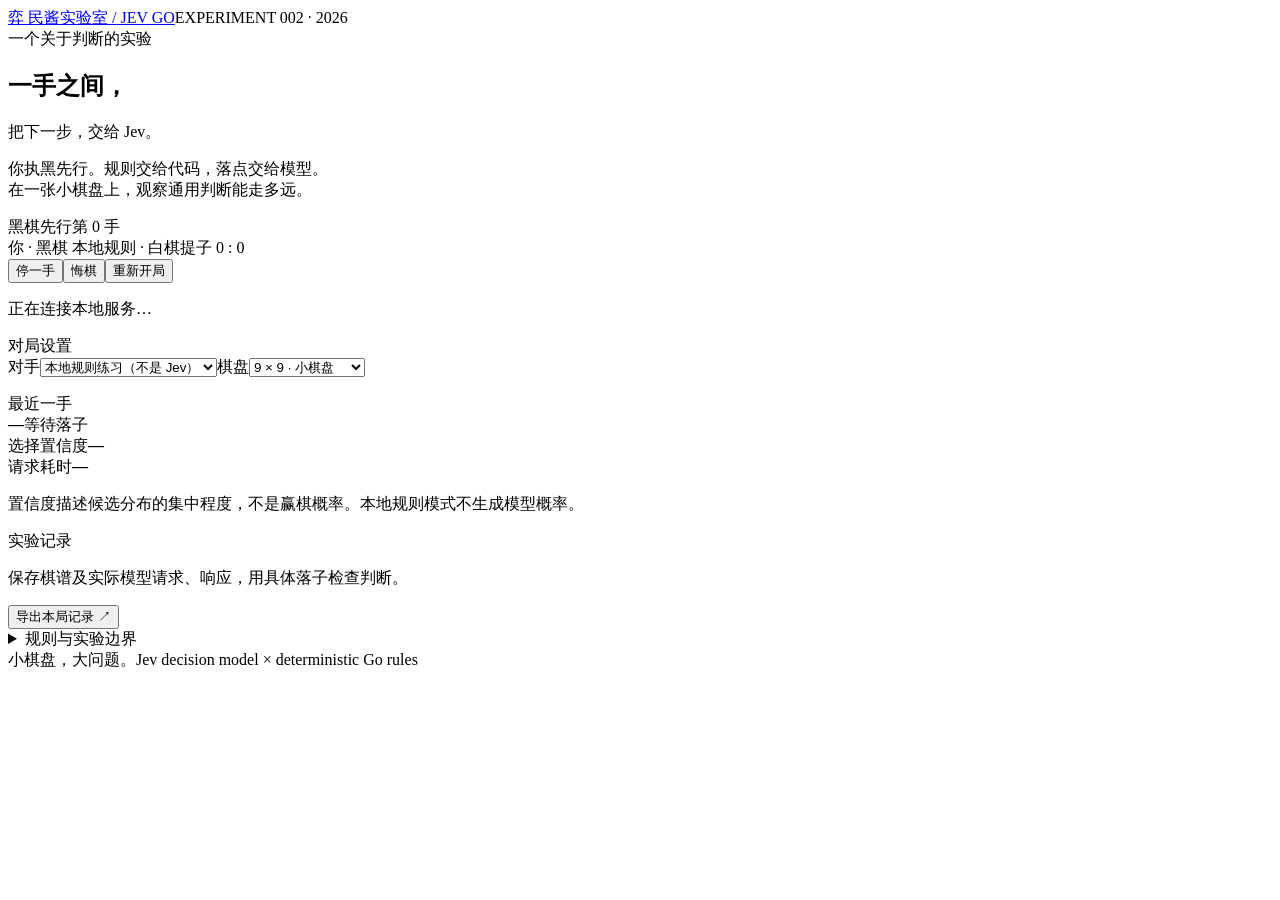
==== static/index.html @ 1c6504d1 "Add playable Jev Go experiment with screenshots and reproducible evidence" ====
<!doctype html><html lang="zh-CN"><head><meta charset="utf-8"><meta name="viewport" content="width=device-width,initial-scale=1"><title>一手之间 · Jev 围棋实验</title><link rel="stylesheet" href="/style.css"></head><body>
<header><a href="/" class="brand"><span class="mark">弈</span> 民酱实验室 <span class="slash">/</span> JEV GO</a><span class="edition">EXPERIMENT 002 · 2026</span></header>
<main><section class="intro"><div class="eyebrow">一个关于判断的实验</div><h1>一手之间<span>，</span></h1><p class="subtitle">把下一步，交给 Jev。</p><p class="description">你执黑先行。规则交给代码，落点交给模型。<br>在一张小棋盘上，观察通用判断能走多远。</p></section>
<div class="layout"><section class="table"><div class="table-head"><span id="turn">黑棋先行</span><span id="move-count">第 0 手</span></div><div class="board-wrap"><div id="board" role="group" aria-label="围棋棋盘"></div></div><div class="table-foot"><span><i class="dot black"></i> 你 · 黑棋</span><span><i class="dot white"></i> <span id="opponent-label">本地规则</span> · 白棋</span><span id="captures">提子 0 : 0</span></div><div class="actions"><button id="pass">停一手</button><button id="undo">悔棋</button><button id="reset">重新开局</button></div><p id="status" role="status" aria-live="polite">正在连接本地服务…</p></section>
<aside><section class="panel"><div class="eyebrow">对局设置</div><label for="mode">对手</label><select id="mode"><option value="local">本地规则练习（不是 Jev）</option><option value="jev">Jev · 真实模型</option><option value="human">双人同机</option></select><label for="size">棋盘</label><select id="size"><option value="9">9 × 9 · 小棋盘</option><option value="5">5 × 5 · 快速实验</option></select><p id="connection" class="small"></p></section>
<section class="panel decision"><div class="eyebrow">最近一手</div><div class="choice-row"><strong id="choice">—</strong><span id="provider">等待落子</span></div><div class="metrics"><div><span>选择置信度</span><strong id="confidence">—</strong></div><div><span>请求耗时</span><strong id="latency">—</strong></div></div><p class="small">置信度描述候选分布的集中程度，不是赢棋概率。本地规则模式不生成模型概率。</p><div id="alternatives"></div><button id="retry" hidden>重试模型落子</button></section>
<section class="panel"><div class="eyebrow">实验记录</div><p class="small">保存棋谱及实际模型请求、响应，用具体落子检查判断。</p><button id="export">导出本局记录 ↗</button><details><summary>规则与实验边界</summary><p>提子、禁自杀、全局同形禁着。连续两次停手结束，按盘上棋子和围住的空点计面积，白贴 6.5。</p><p>本实验不自动判死活、不提供数目协商。请先把死子提净再停手；未提净的棋子仍会计入面积。这不是赛事裁判程序。</p><p>模型接收全部合法落点及代码计算的一手战术特征。没有蒙特卡洛树搜索，也不在对局中更新模型权重。最多 500 手。</p></details></section></aside></div>
<footer><span>小棋盘，大问题。</span><span>Jev decision model × deterministic Go rules</span></footer></main><script src="/app.js"></script></body></html>
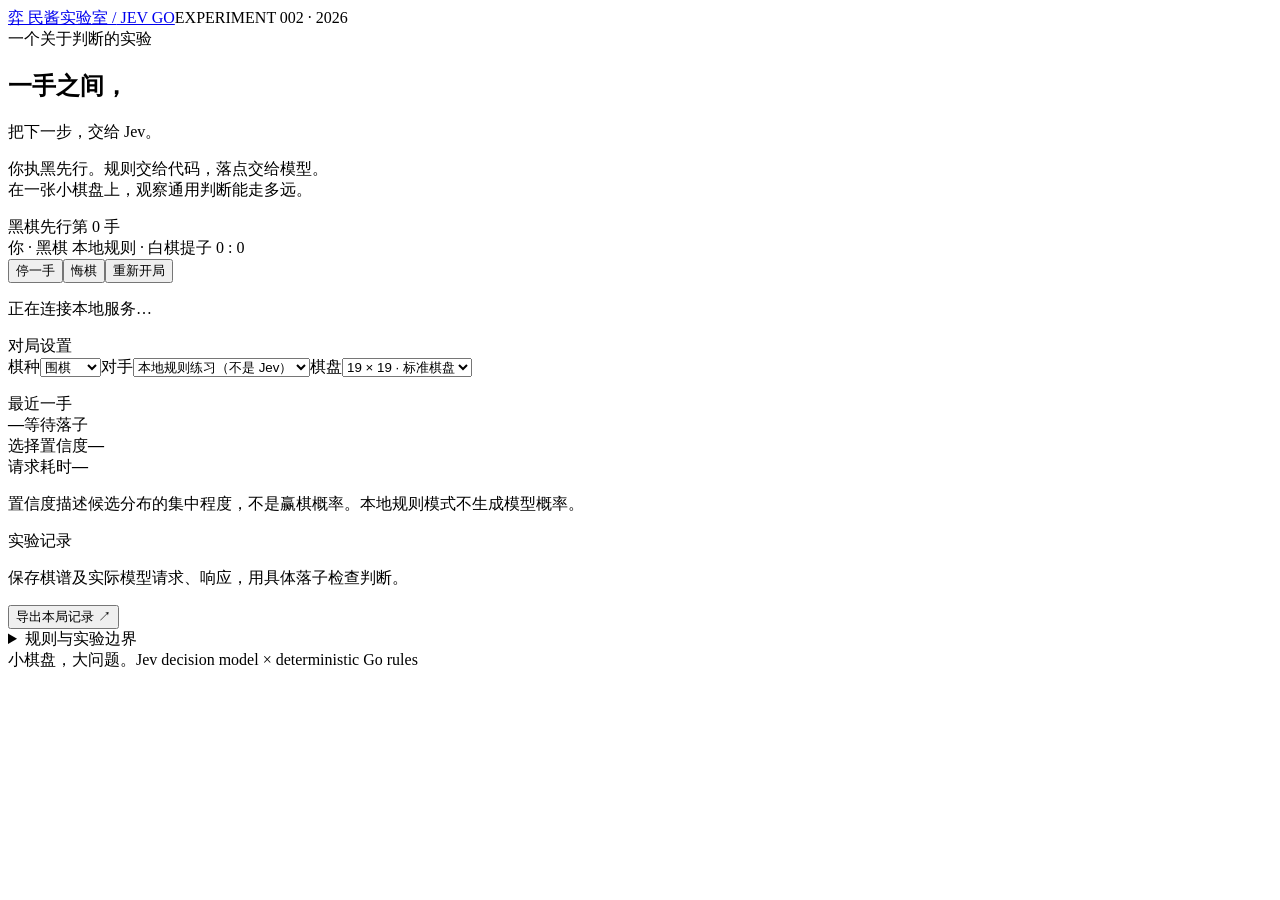
==== commit e46d7d5f: "Add larger Go boards and Gomoku; prevent opening passes and clarify turns" ====
--- a/static/index.html
+++ b/static/index.html
@@ -1,8 +1,8 @@
-<!doctype html><html lang="zh-CN"><head><meta charset="utf-8"><meta name="viewport" content="width=device-width,initial-scale=1"><title>一手之间 · Jev 围棋实验</title><link rel="stylesheet" href="/style.css"></head><body>
+<!doctype html><html lang="zh-CN"><head><meta charset="utf-8"><meta name="viewport" content="width=device-width,initial-scale=1"><title>一手之间 · Jev 棋类实验</title><link rel="stylesheet" href="/style.css"></head><body>
 <header><a href="/" class="brand"><span class="mark">弈</span> 民酱实验室 <span class="slash">/</span> JEV GO</a><span class="edition">EXPERIMENT 002 · 2026</span></header>
 <main><section class="intro"><div class="eyebrow">一个关于判断的实验</div><h1>一手之间<span>，</span></h1><p class="subtitle">把下一步，交给 Jev。</p><p class="description">你执黑先行。规则交给代码，落点交给模型。<br>在一张小棋盘上，观察通用判断能走多远。</p></section>
-<div class="layout"><section class="table"><div class="table-head"><span id="turn">黑棋先行</span><span id="move-count">第 0 手</span></div><div class="board-wrap"><div id="board" role="group" aria-label="围棋棋盘"></div></div><div class="table-foot"><span><i class="dot black"></i> 你 · 黑棋</span><span><i class="dot white"></i> <span id="opponent-label">本地规则</span> · 白棋</span><span id="captures">提子 0 : 0</span></div><div class="actions"><button id="pass">停一手</button><button id="undo">悔棋</button><button id="reset">重新开局</button></div><p id="status" role="status" aria-live="polite">正在连接本地服务…</p></section>
-<aside><section class="panel"><div class="eyebrow">对局设置</div><label for="mode">对手</label><select id="mode"><option value="local">本地规则练习（不是 Jev）</option><option value="jev">Jev · 真实模型</option><option value="human">双人同机</option></select><label for="size">棋盘</label><select id="size"><option value="9">9 × 9 · 小棋盘</option><option value="5">5 × 5 · 快速实验</option></select><p id="connection" class="small"></p></section>
-<section class="panel decision"><div class="eyebrow">最近一手</div><div class="choice-row"><strong id="choice">—</strong><span id="provider">等待落子</span></div><div class="metrics"><div><span>选择置信度</span><strong id="confidence">—</strong></div><div><span>请求耗时</span><strong id="latency">—</strong></div></div><p class="small">置信度描述候选分布的集中程度，不是赢棋概率。本地规则模式不生成模型概率。</p><div id="alternatives"></div><button id="retry" hidden>重试模型落子</button></section>
-<section class="panel"><div class="eyebrow">实验记录</div><p class="small">保存棋谱及实际模型请求、响应，用具体落子检查判断。</p><button id="export">导出本局记录 ↗</button><details><summary>规则与实验边界</summary><p>提子、禁自杀、全局同形禁着。连续两次停手结束，按盘上棋子和围住的空点计面积，白贴 6.5。</p><p>本实验不自动判死活、不提供数目协商。请先把死子提净再停手；未提净的棋子仍会计入面积。这不是赛事裁判程序。</p><p>模型接收全部合法落点及代码计算的一手战术特征。没有蒙特卡洛树搜索，也不在对局中更新模型权重。最多 500 手。</p></details></section></aside></div>
+<div class="layout"><section class="table"><div class="table-head"><span id="turn">黑棋先行</span><span id="move-count">第 0 手</span></div><div class="board-wrap"><div id="board" role="group" aria-label="围棋棋盘"></div></div><div class="table-foot"><span><i class="dot black"></i> 你 · 黑棋</span><span><i class="dot white"></i> <span id="opponent-label">本地规则</span> · 白棋</span><span id="captures">提子 0 : 0</span></div><div class="actions"><button id="pass">停一手</button><button id="undo">悔棋</button><button id="reset">重新开局</button></div><ol id="history" aria-label="最近落子记录"></ol><p id="status" role="status" aria-live="polite">正在连接本地服务…</p></section>
+<aside><section class="panel"><div class="eyebrow">对局设置</div><label for="kind">棋种</label><select id="kind"><option value="go">围棋</option><option value="gomoku">五子棋</option></select><label for="mode">对手</label><select id="mode"><option value="local">本地规则练习（不是 Jev）</option><option value="jev">Jev · 真实模型</option><option value="human">双人同机</option></select><label for="size">棋盘</label><select id="size"><option value="19">19 × 19 · 标准棋盘</option><option value="13">13 × 13 · 中棋盘</option><option value="9">9 × 9 · 小棋盘</option><option value="5">5 × 5 · 快速实验</option></select><p id="connection" class="small"></p></section>
+<section class="panel decision"><div class="eyebrow">最近一手</div><div class="choice-row"><strong id="choice">—</strong><span id="provider">等待落子</span></div><div class="metrics"><div><span>选择置信度</span><strong id="confidence">—</strong></div><div><span>请求耗时</span><strong id="latency">—</strong></div></div><p class="small">置信度描述候选分布的集中程度，不是赢棋概率。本地规则模式不生成模型概率。</p><div id="alternatives"></div><p id="assistance" class="small"></p><button id="retry" hidden>重试模型落子</button></section>
+<section class="panel"><div class="eyebrow">实验记录</div><p class="small">保存棋谱及实际模型请求、响应，用具体落子检查判断。</p><button id="export">导出本局记录 ↗</button><details><summary>规则与实验边界</summary><div id="rules"></div><p>围棋大局面超过240个合法落点时，代码预筛候选。五子棋遇到成五或挡五机会时，代码先筛出相应落点。Jev 在筛选后的选项中判断，不代表独立棋力；没有全局搜索或在线学习。</p></details></section></aside></div>
 <footer><span>小棋盘，大问题。</span><span>Jev decision model × deterministic Go rules</span></footer></main><script src="/app.js"></script></body></html>
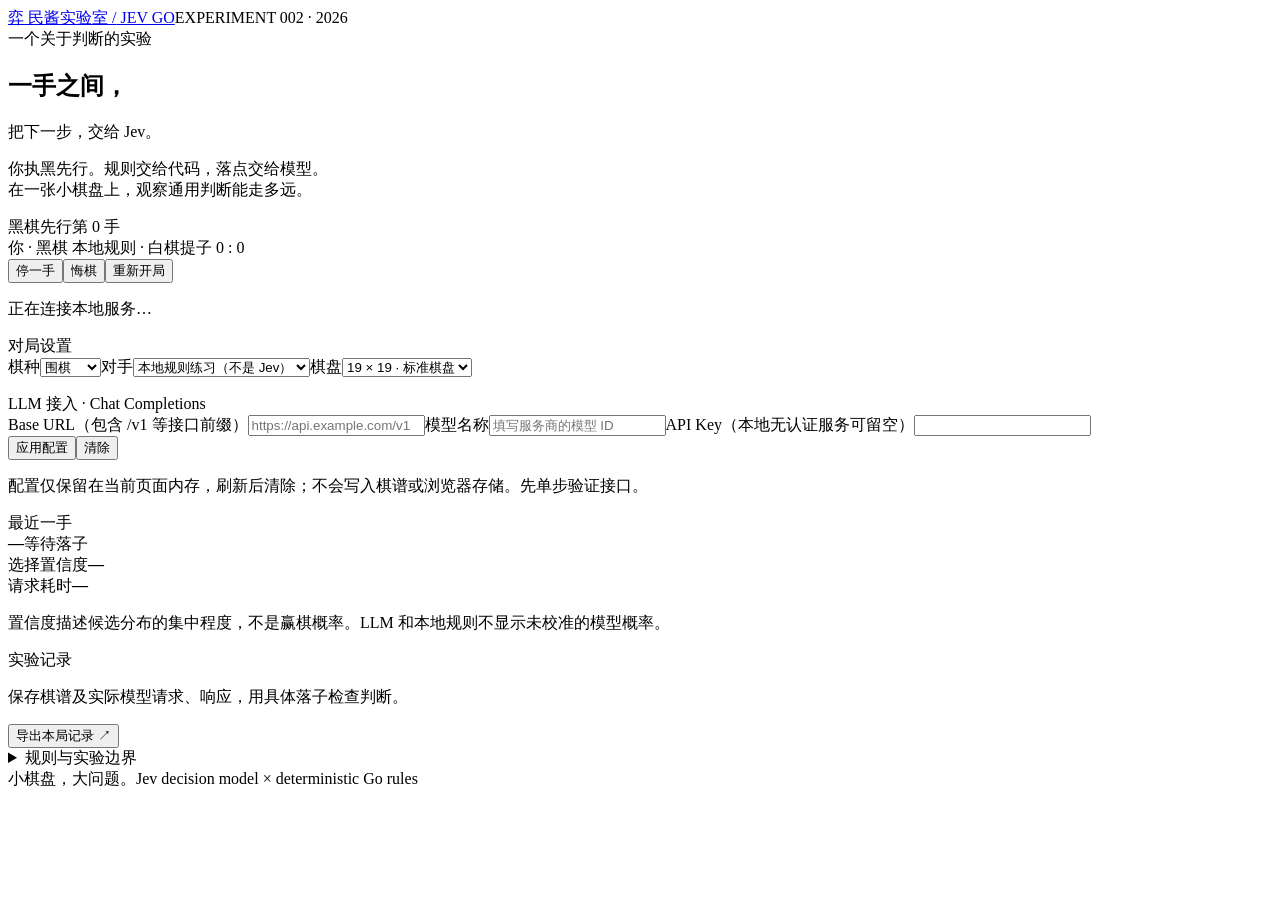
==== commit 01e562e1: "Add configurable LLM versus Jev arena with step and pause controls" ====
--- a/static/index.html
+++ b/static/index.html
@@ -1,8 +1,8 @@
 <!doctype html><html lang="zh-CN"><head><meta charset="utf-8"><meta name="viewport" content="width=device-width,initial-scale=1"><title>一手之间 · Jev 棋类实验</title><link rel="stylesheet" href="/style.css"></head><body>
 <header><a href="/" class="brand"><span class="mark">弈</span> 民酱实验室 <span class="slash">/</span> JEV GO</a><span class="edition">EXPERIMENT 002 · 2026</span></header>
 <main><section class="intro"><div class="eyebrow">一个关于判断的实验</div><h1>一手之间<span>，</span></h1><p class="subtitle">把下一步，交给 Jev。</p><p class="description">你执黑先行。规则交给代码，落点交给模型。<br>在一张小棋盘上，观察通用判断能走多远。</p></section>
-<div class="layout"><section class="table"><div class="table-head"><span id="turn">黑棋先行</span><span id="move-count">第 0 手</span></div><div class="board-wrap"><div id="board" role="group" aria-label="围棋棋盘"></div></div><div class="table-foot"><span><i class="dot black"></i> 你 · 黑棋</span><span><i class="dot white"></i> <span id="opponent-label">本地规则</span> · 白棋</span><span id="captures">提子 0 : 0</span></div><div class="actions"><button id="pass">停一手</button><button id="undo">悔棋</button><button id="reset">重新开局</button></div><ol id="history" aria-label="最近落子记录"></ol><p id="status" role="status" aria-live="polite">正在连接本地服务…</p></section>
-<aside><section class="panel"><div class="eyebrow">对局设置</div><label for="kind">棋种</label><select id="kind"><option value="go">围棋</option><option value="gomoku">五子棋</option></select><label for="mode">对手</label><select id="mode"><option value="local">本地规则练习（不是 Jev）</option><option value="jev">Jev · 真实模型</option><option value="human">双人同机</option></select><label for="size">棋盘</label><select id="size"><option value="19">19 × 19 · 标准棋盘</option><option value="13">13 × 13 · 中棋盘</option><option value="9">9 × 9 · 小棋盘</option><option value="5">5 × 5 · 快速实验</option></select><p id="connection" class="small"></p></section>
-<section class="panel decision"><div class="eyebrow">最近一手</div><div class="choice-row"><strong id="choice">—</strong><span id="provider">等待落子</span></div><div class="metrics"><div><span>选择置信度</span><strong id="confidence">—</strong></div><div><span>请求耗时</span><strong id="latency">—</strong></div></div><p class="small">置信度描述候选分布的集中程度，不是赢棋概率。本地规则模式不生成模型概率。</p><div id="alternatives"></div><p id="assistance" class="small"></p><button id="retry" hidden>重试模型落子</button></section>
+<div class="layout"><section class="table"><div class="table-head"><span id="turn">黑棋先行</span><span id="move-count">第 0 手</span></div><div class="board-wrap"><div id="board" role="group" aria-label="围棋棋盘"></div></div><div class="table-foot"><span><i class="dot black"></i> <span id="black-label">你</span> · 黑棋</span><span><i class="dot white"></i> <span id="opponent-label">本地规则</span> · 白棋</span><span id="captures">提子 0 : 0</span></div><div class="actions"><button id="pass">停一手</button><button id="undo">悔棋</button><button id="reset">重新开局</button></div><ol id="history" aria-label="最近落子记录"></ol><p id="status" role="status" aria-live="polite">正在连接本地服务…</p></section>
+<aside><section class="panel"><div class="eyebrow">对局设置</div><label for="kind">棋种</label><select id="kind"><option value="go">围棋</option><option value="gomoku">五子棋</option></select><label for="mode">对手</label><select id="mode"><option value="local">本地规则练习（不是 Jev）</option><option value="jev">Jev · 真实模型</option><option value="arena">LLM 对战 Jev</option><option value="llm">你对战 LLM</option><option value="human">双人同机</option></select><label for="size">棋盘</label><select id="size"><option value="19">19 × 19 · 标准棋盘</option><option value="13">13 × 13 · 中棋盘</option><option value="9">9 × 9 · 小棋盘</option><option value="5">5 × 5 · 快速实验</option></select><div id="arena-settings" hidden><label for="black-provider">黑棋先手</label><select id="black-provider"><option value="llm">LLM 执黑 / Jev 执白</option><option value="jev">Jev 执黑 / LLM 执白</option></select><label for="step-limit">本次自动运行最多手数</label><input id="step-limit" type="number" min="1" max="100" value="20"><div class="actions"><button id="auto">开始对战</button><button id="step">走一手</button></div><p class="small">暂停会等待当前请求完成，不再发起下一手。每手可能产生 API 费用。</p></div><p id="connection" class="small"></p></section>
+<section class="panel"><div class="eyebrow">LLM 接入 · Chat Completions</div><label for="llm-base">Base URL（包含 /v1 等接口前缀）</label><input id="llm-base" type="url" placeholder="https://api.example.com/v1" autocomplete="off"><label for="llm-model">模型名称</label><input id="llm-model" placeholder="填写服务商的模型 ID" autocomplete="off"><label for="llm-key">API Key（本地无认证服务可留空）</label><input id="llm-key" type="password" autocomplete="new-password"><div class="actions"><button id="apply-llm">应用配置</button><button id="clear-llm">清除</button></div><p id="llm-status" class="small">配置仅保留在当前页面内存，刷新后清除；不会写入棋谱或浏览器存储。先单步验证接口。</p></section><section class="panel decision"><div class="eyebrow">最近一手</div><div class="choice-row"><strong id="choice">—</strong><span id="provider">等待落子</span></div><div class="metrics"><div><span>选择置信度</span><strong id="confidence">—</strong></div><div><span>请求耗时</span><strong id="latency">—</strong></div></div><p class="small">置信度描述候选分布的集中程度，不是赢棋概率。LLM 和本地规则不显示未校准的模型概率。</p><div id="alternatives"></div><p id="assistance" class="small"></p><button id="retry" hidden>重试模型落子</button></section>
 <section class="panel"><div class="eyebrow">实验记录</div><p class="small">保存棋谱及实际模型请求、响应，用具体落子检查判断。</p><button id="export">导出本局记录 ↗</button><details><summary>规则与实验边界</summary><div id="rules"></div><p>围棋大局面超过240个合法落点时，代码预筛候选。五子棋遇到成五或挡五机会时，代码先筛出相应落点。Jev 在筛选后的选项中判断，不代表独立棋力；没有全局搜索或在线学习。</p></details></section></aside></div>
 <footer><span>小棋盘，大问题。</span><span>Jev decision model × deterministic Go rules</span></footer></main><script src="/app.js"></script></body></html>
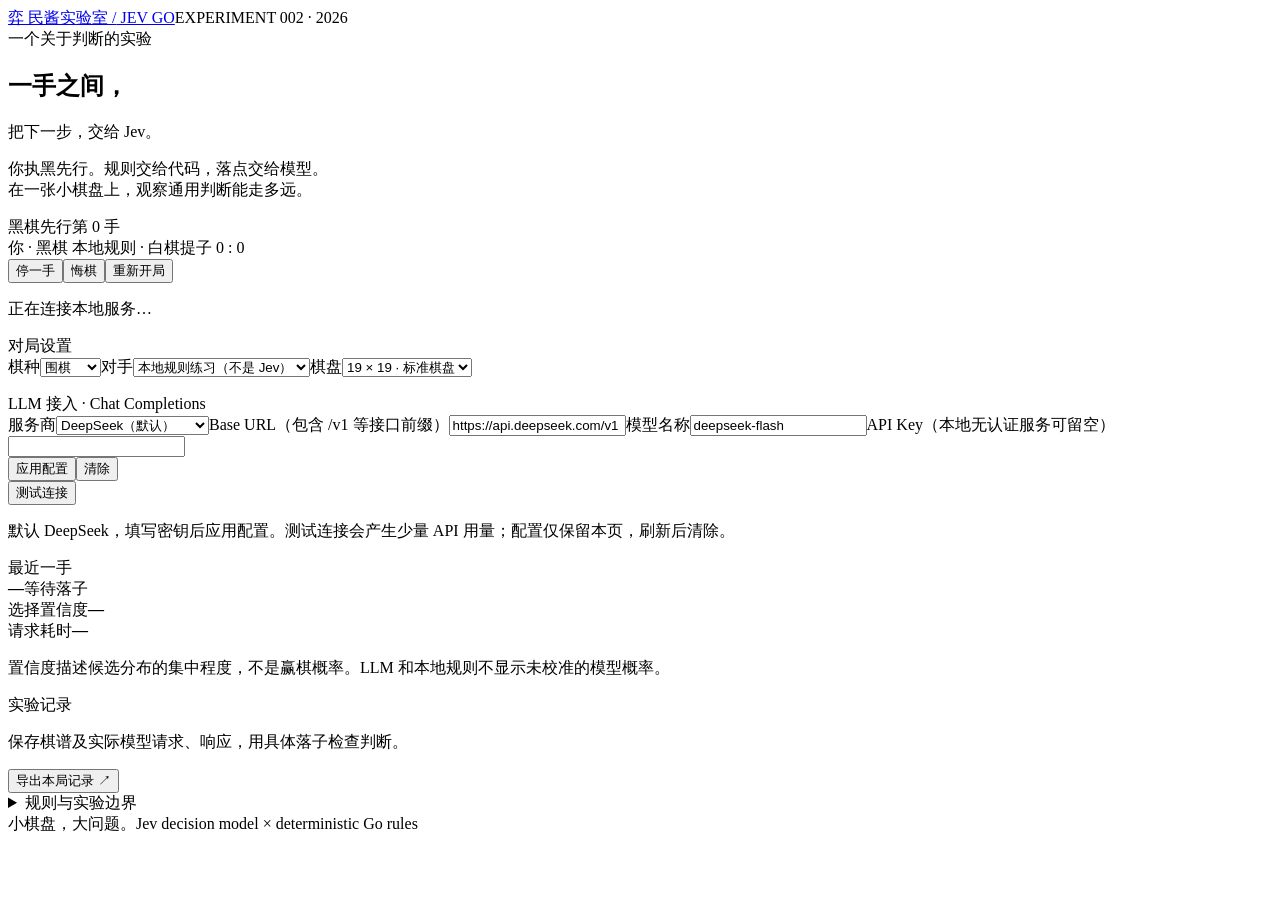
==== commit 511e895c: "Default to DeepSeek and fix credential reuse with live connection testing" ====
--- a/static/index.html
+++ b/static/index.html
@@ -3,6 +3,6 @@
 <main><section class="intro"><div class="eyebrow">一个关于判断的实验</div><h1>一手之间<span>，</span></h1><p class="subtitle">把下一步，交给 Jev。</p><p class="description">你执黑先行。规则交给代码，落点交给模型。<br>在一张小棋盘上，观察通用判断能走多远。</p></section>
 <div class="layout"><section class="table"><div class="table-head"><span id="turn">黑棋先行</span><span id="move-count">第 0 手</span></div><div class="board-wrap"><div id="board" role="group" aria-label="围棋棋盘"></div></div><div class="table-foot"><span><i class="dot black"></i> <span id="black-label">你</span> · 黑棋</span><span><i class="dot white"></i> <span id="opponent-label">本地规则</span> · 白棋</span><span id="captures">提子 0 : 0</span></div><div class="actions"><button id="pass">停一手</button><button id="undo">悔棋</button><button id="reset">重新开局</button></div><ol id="history" aria-label="最近落子记录"></ol><p id="status" role="status" aria-live="polite">正在连接本地服务…</p></section>
 <aside><section class="panel"><div class="eyebrow">对局设置</div><label for="kind">棋种</label><select id="kind"><option value="go">围棋</option><option value="gomoku">五子棋</option></select><label for="mode">对手</label><select id="mode"><option value="local">本地规则练习（不是 Jev）</option><option value="jev">Jev · 真实模型</option><option value="arena">LLM 对战 Jev</option><option value="llm">你对战 LLM</option><option value="human">双人同机</option></select><label for="size">棋盘</label><select id="size"><option value="19">19 × 19 · 标准棋盘</option><option value="13">13 × 13 · 中棋盘</option><option value="9">9 × 9 · 小棋盘</option><option value="5">5 × 5 · 快速实验</option></select><div id="arena-settings" hidden><label for="black-provider">黑棋先手</label><select id="black-provider"><option value="llm">LLM 执黑 / Jev 执白</option><option value="jev">Jev 执黑 / LLM 执白</option></select><label for="step-limit">本次自动运行最多手数</label><input id="step-limit" type="number" min="1" max="100" value="20"><div class="actions"><button id="auto">开始对战</button><button id="step">走一手</button></div><p class="small">暂停会等待当前请求完成，不再发起下一手。每手可能产生 API 费用。</p></div><p id="connection" class="small"></p></section>
-<section class="panel"><div class="eyebrow">LLM 接入 · Chat Completions</div><label for="llm-base">Base URL（包含 /v1 等接口前缀）</label><input id="llm-base" type="url" placeholder="https://api.example.com/v1" autocomplete="off"><label for="llm-model">模型名称</label><input id="llm-model" placeholder="填写服务商的模型 ID" autocomplete="off"><label for="llm-key">API Key（本地无认证服务可留空）</label><input id="llm-key" type="password" autocomplete="new-password"><div class="actions"><button id="apply-llm">应用配置</button><button id="clear-llm">清除</button></div><p id="llm-status" class="small">配置仅保留在当前页面内存，刷新后清除；不会写入棋谱或浏览器存储。先单步验证接口。</p></section><section class="panel decision"><div class="eyebrow">最近一手</div><div class="choice-row"><strong id="choice">—</strong><span id="provider">等待落子</span></div><div class="metrics"><div><span>选择置信度</span><strong id="confidence">—</strong></div><div><span>请求耗时</span><strong id="latency">—</strong></div></div><p class="small">置信度描述候选分布的集中程度，不是赢棋概率。LLM 和本地规则不显示未校准的模型概率。</p><div id="alternatives"></div><p id="assistance" class="small"></p><button id="retry" hidden>重试模型落子</button></section>
+<section class="panel"><div class="eyebrow">LLM 接入 · Chat Completions</div><label for="llm-preset">服务商</label><select id="llm-preset"><option value="deepseek">DeepSeek（默认）</option><option value="openai">OpenAI</option><option value="custom">其他 OpenAI 兼容接口</option></select><label for="llm-base">Base URL（包含 /v1 等接口前缀）</label><input id="llm-base" value="https://api.deepseek.com/v1" type="url" placeholder="https://api.example.com/v1" autocomplete="off"><label for="llm-model">模型名称</label><input id="llm-model" value="deepseek-flash" placeholder="填写服务商的模型 ID" autocomplete="off"><label for="llm-key">API Key（本地无认证服务可留空）</label><input id="llm-key" type="password" autocomplete="new-password"><div class="actions"><button id="apply-llm">应用配置</button><button id="clear-llm">清除</button></div><div class="actions"><button id="test-llm">测试连接</button></div><p id="llm-status" class="small">默认 DeepSeek，填写密钥后应用配置。测试连接会产生少量 API 用量；配置仅保留本页，刷新后清除。</p></section><section class="panel decision"><div class="eyebrow">最近一手</div><div class="choice-row"><strong id="choice">—</strong><span id="provider">等待落子</span></div><div class="metrics"><div><span>选择置信度</span><strong id="confidence">—</strong></div><div><span>请求耗时</span><strong id="latency">—</strong></div></div><p class="small">置信度描述候选分布的集中程度，不是赢棋概率。LLM 和本地规则不显示未校准的模型概率。</p><div id="alternatives"></div><p id="assistance" class="small"></p><button id="retry" hidden>重试模型落子</button></section>
 <section class="panel"><div class="eyebrow">实验记录</div><p class="small">保存棋谱及实际模型请求、响应，用具体落子检查判断。</p><button id="export">导出本局记录 ↗</button><details><summary>规则与实验边界</summary><div id="rules"></div><p>围棋大局面超过240个合法落点时，代码预筛候选。五子棋遇到成五或挡五机会时，代码先筛出相应落点。Jev 在筛选后的选项中判断，不代表独立棋力；没有全局搜索或在线学习。</p></details></section></aside></div>
 <footer><span>小棋盘，大问题。</span><span>Jev decision model × deterministic Go rules</span></footer></main><script src="/app.js"></script></body></html>
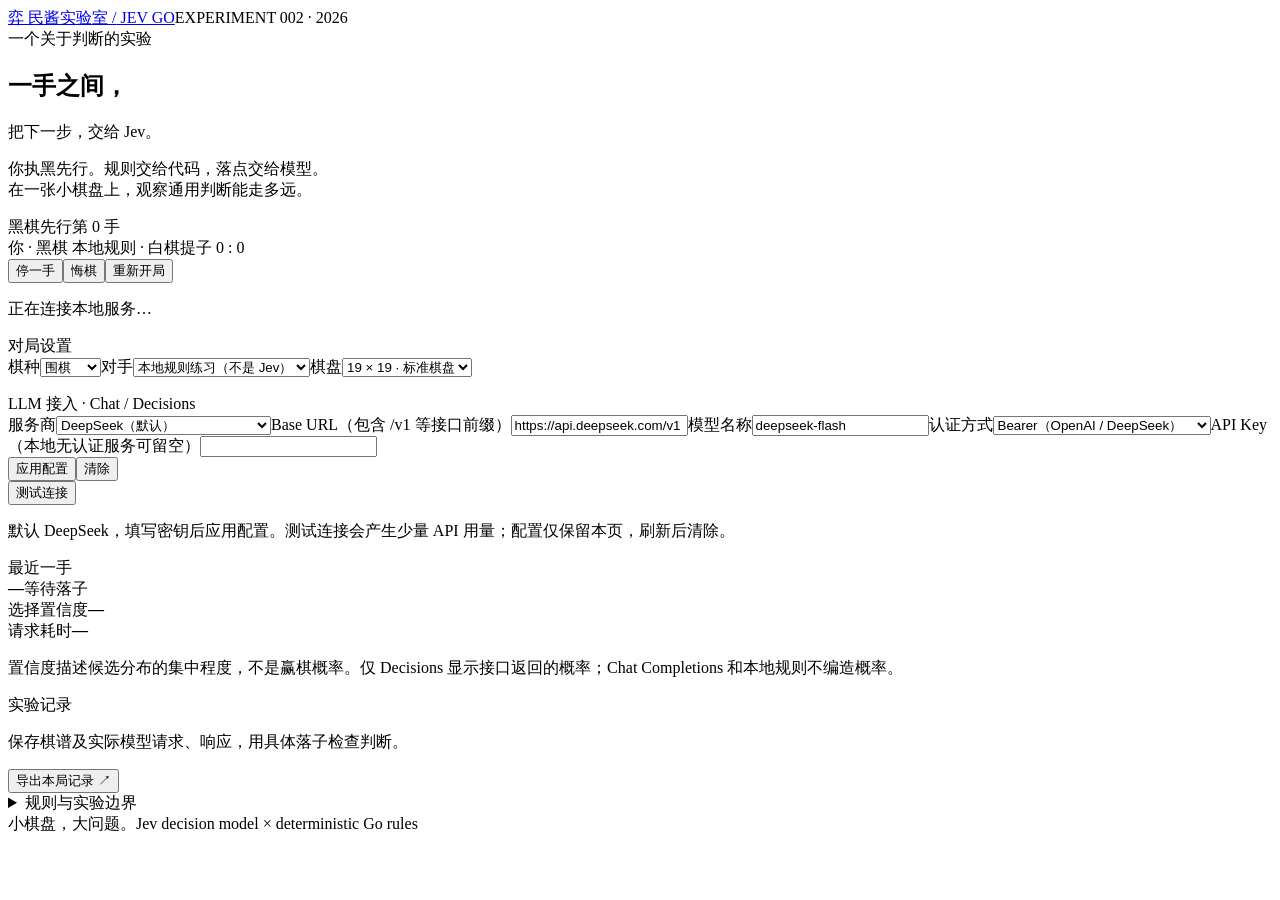
==== commit 5112735e: "feat: support official OpenAI Decisions in board-game matches" ====
--- a/static/index.html
+++ b/static/index.html
@@ -3,6 +3,6 @@
 <main><section class="intro"><div class="eyebrow">一个关于判断的实验</div><h1>一手之间<span>，</span></h1><p class="subtitle">把下一步，交给 Jev。</p><p class="description">你执黑先行。规则交给代码，落点交给模型。<br>在一张小棋盘上，观察通用判断能走多远。</p></section>
 <div class="layout"><section class="table"><div class="table-head"><span id="turn">黑棋先行</span><span id="move-count">第 0 手</span></div><div class="board-wrap"><div id="board" role="group" aria-label="围棋棋盘"></div></div><div class="table-foot"><span><i class="dot black"></i> <span id="black-label">你</span> · 黑棋</span><span><i class="dot white"></i> <span id="opponent-label">本地规则</span> · 白棋</span><span id="captures">提子 0 : 0</span></div><div class="actions"><button id="pass">停一手</button><button id="undo">悔棋</button><button id="reset">重新开局</button></div><ol id="history" aria-label="最近落子记录"></ol><p id="status" role="status" aria-live="polite">正在连接本地服务…</p></section>
 <aside><section class="panel"><div class="eyebrow">对局设置</div><label for="kind">棋种</label><select id="kind"><option value="go">围棋</option><option value="gomoku">五子棋</option></select><label for="mode">对手</label><select id="mode"><option value="local">本地规则练习（不是 Jev）</option><option value="jev">Jev · 真实模型</option><option value="arena">LLM 对战 Jev</option><option value="llm">你对战 LLM</option><option value="human">双人同机</option></select><label for="size">棋盘</label><select id="size"><option value="19">19 × 19 · 标准棋盘</option><option value="13">13 × 13 · 中棋盘</option><option value="9">9 × 9 · 小棋盘</option><option value="5">5 × 5 · 快速实验</option></select><div id="arena-settings" hidden><label for="black-provider">黑棋先手</label><select id="black-provider"><option value="llm">LLM 执黑 / Jev 执白</option><option value="jev">Jev 执黑 / LLM 执白</option></select><label for="step-limit">本次自动运行最多手数</label><input id="step-limit" type="number" min="1" max="100" value="20"><div class="actions"><button id="auto">开始对战</button><button id="step">走一手</button></div><p class="small">暂停会等待当前请求完成，不再发起下一手。每手可能产生 API 费用。</p></div><p id="connection" class="small"></p></section>
-<section class="panel"><div class="eyebrow">LLM 接入 · Chat Completions</div><label for="llm-preset">服务商</label><select id="llm-preset"><option value="deepseek">DeepSeek（默认）</option><option value="openai">OpenAI</option><option value="custom">其他 OpenAI 兼容接口</option></select><label for="llm-base">Base URL（包含 /v1 等接口前缀）</label><input id="llm-base" value="https://api.deepseek.com/v1" type="url" placeholder="https://api.example.com/v1" autocomplete="off"><label for="llm-model">模型名称</label><input id="llm-model" value="deepseek-flash" placeholder="填写服务商的模型 ID" autocomplete="off"><label for="llm-key">API Key（本地无认证服务可留空）</label><input id="llm-key" type="password" autocomplete="new-password"><div class="actions"><button id="apply-llm">应用配置</button><button id="clear-llm">清除</button></div><div class="actions"><button id="test-llm">测试连接</button></div><p id="llm-status" class="small">默认 DeepSeek，填写密钥后应用配置。测试连接会产生少量 API 用量；配置仅保留本页，刷新后清除。</p></section><section class="panel decision"><div class="eyebrow">最近一手</div><div class="choice-row"><strong id="choice">—</strong><span id="provider">等待落子</span></div><div class="metrics"><div><span>选择置信度</span><strong id="confidence">—</strong></div><div><span>请求耗时</span><strong id="latency">—</strong></div></div><p class="small">置信度描述候选分布的集中程度，不是赢棋概率。LLM 和本地规则不显示未校准的模型概率。</p><div id="alternatives"></div><p id="assistance" class="small"></p><button id="retry" hidden>重试模型落子</button></section>
+<section class="panel"><div class="eyebrow">LLM 接入 · Chat / Decisions</div><label for="llm-preset">服务商</label><select id="llm-preset"><option value="deepseek">DeepSeek（默认）</option><option value="openai-decisions">OpenAI Decisions（gpt-6-luna）</option><option value="openai">OpenAI Chat Completions</option><option value="custom">其他 OpenAI 兼容接口</option></select><label for="llm-base">Base URL（包含 /v1 等接口前缀）</label><input id="llm-base" value="https://api.deepseek.com/v1" type="url" placeholder="https://api.example.com/v1" autocomplete="off"><label for="llm-model">模型名称</label><input id="llm-model" value="deepseek-flash" placeholder="填写服务商的模型 ID" autocomplete="off"><label for="llm-auth">认证方式</label><select id="llm-auth"><option value="bearer">Bearer（OpenAI / DeepSeek）</option><option value="aep">AEP 消费者密钥（仅 Decisions）</option></select><label for="llm-key">API Key（本地无认证服务可留空）</label><input id="llm-key" type="password" autocomplete="new-password"><div class="actions"><button id="apply-llm">应用配置</button><button id="clear-llm">清除</button></div><div class="actions"><button id="test-llm">测试连接</button></div><p id="llm-status" class="small">默认 DeepSeek，填写密钥后应用配置。测试连接会产生少量 API 用量；配置仅保留本页，刷新后清除。</p></section><section class="panel decision"><div class="eyebrow">最近一手</div><div class="choice-row"><strong id="choice">—</strong><span id="provider">等待落子</span></div><div class="metrics"><div><span>选择置信度</span><strong id="confidence">—</strong></div><div><span>请求耗时</span><strong id="latency">—</strong></div></div><p class="small">置信度描述候选分布的集中程度，不是赢棋概率。仅 Decisions 显示接口返回的概率；Chat Completions 和本地规则不编造概率。</p><div id="alternatives"></div><p id="assistance" class="small"></p><button id="retry" hidden>重试模型落子</button></section>
 <section class="panel"><div class="eyebrow">实验记录</div><p class="small">保存棋谱及实际模型请求、响应，用具体落子检查判断。</p><button id="export">导出本局记录 ↗</button><details><summary>规则与实验边界</summary><div id="rules"></div><p>围棋大局面超过240个合法落点时，代码预筛候选。五子棋遇到成五或挡五机会时，代码先筛出相应落点。Jev 在筛选后的选项中判断，不代表独立棋力；没有全局搜索或在线学习。</p></details></section></aside></div>
 <footer><span>小棋盘，大问题。</span><span>Jev decision model × deterministic Go rules</span></footer></main><script src="/app.js"></script></body></html>
